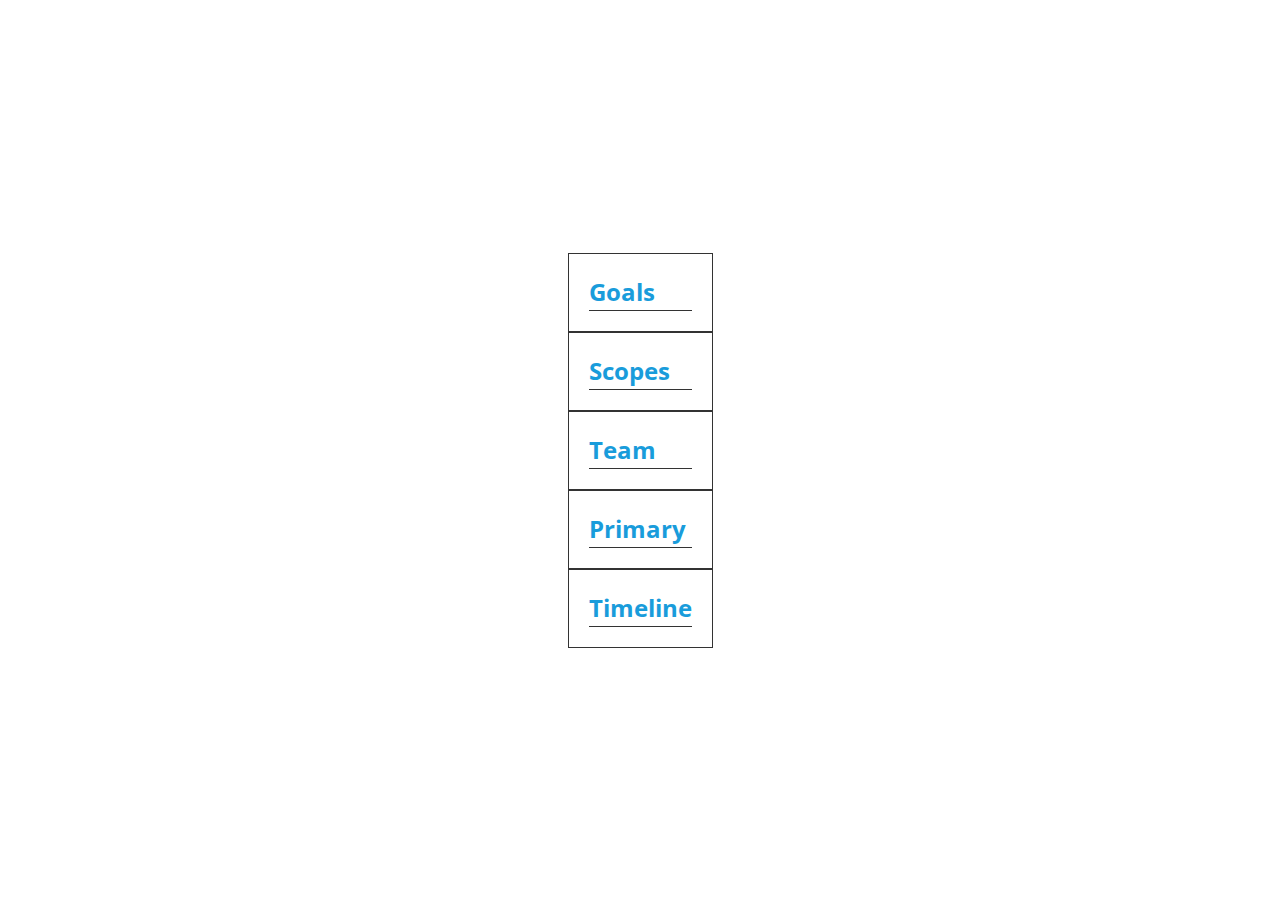
==== digital-cv.html @ c29b5b2c "finish layout for charter" ====
<!DOCTYPE html>
<html lang="en">
  <head>
    <meta charset="UTF-8" />
    <meta http-equiv="X-UA-Compatible" content="IE=edge" />
    <meta name="viewport" content="width=device-width, initial-scale=1.0" />
    <title>Project Charter</title>
    <link
      href="https://cdn.jsdelivr.net/npm/bootstrap@5.2.3/dist/css/bootstrap.min.css"
      rel="stylesheet"
      integrity="sha384-rbsA2VBKQhggwzxH7pPCaAqO46MgnOM80zW1RWuH61DGLwZJEdK2Kadq2F9CUG65"
      crossorigin="anonymous"
    />
    <link rel="stylesheet" href="./css/digital-cv.css" />
  </head>
  <body>
    <main id="main">
      <div class="container">
        <!-- <div class="grid-layout">
          <div class="goals box">
            <h2 class="title">Goals</h2>
          </div>
          <div class="scopes box">
            <h2 class="title">Scope</h2>
          </div>
          <div class="team box">
            <h2 class="title">Team</h2>
          </div>
          <div class="primary box">
            <h2 class="title">Primary</h2>
          </div>
          <div class="timeline box">
            <h2 class="title">Timeline</h2>
          </div>
        </div> -->
        <div class="grid-layout row g-2">
          <div class="col-lg-6">
            <div class="row mb-2">
              <div class="col-lg-12">
                <div class="goals box">
                  <h2 class="title">Goals</h2>
                  <hr />
                </div>
              </div>
            </div>
            <div class="row">
              <div class="col-lg-12">
                <div class="scopes box">
                  <h2 class="title">Scopes</h2>
                  <hr />
                </div>
              </div>
            </div>
          </div>
          <div class="col-lg-3">
            <div class="row mb-2">
              <div class="col-lg-12">
                <div class="team box">
                  <h2 class="title">Team</h2>
                  <hr />
                </div>
              </div>
            </div>
            <div class="row">
              <div class="col-lg-12">
                <div class="primary box">
                  <h2 class="title">Primary</h2>
                  <hr />
                </div>
              </div>
            </div>
          </div>
          <div class="col-lg-3">
            <div class="timeline box h-100">
              <h2 class="title">Timeline</h2>
              <hr />
            </div>
          </div>
        </div>
      </div>
    </main>
    <script
      src="https://cdn.jsdelivr.net/npm/bootstrap@5.2.3/dist/js/bootstrap.bundle.min.js"
      integrity="sha384-kenU1KFdBIe4zVF0s0G1M5b4hcpxyD9F7jL+jjXkk+Q2h455rYXK/7HAuoJl+0I4"
      crossorigin="anonymous"
    ></script>
  </body>
</html>
---- css/digital-cv.css ----
@import url('https://fonts.googleapis.com/css2?family=Open+Sans:wght@300;400;500;600;700&display=swap');
* {
  margin: 0px;
  padding: 0;
  box-sizing: border-box;
}
body {
  font-family: 'Open Sans', sans-serif;
  line-height: 1.5;
}
.box {
  border: 1px solid #333;
  padding: 20px;
}
hr {
  background-color: #333;
  border: none;
  height: 1px;
}
#main {
  display: grid;
  place-items: center;
  height: 100vh;
}
/* .grid-layout {
  display: grid;
  grid-template-columns: 2fr 1fr 1fr;
  grid-template-rows: 1fr 1fr;
  gap: 10px;
} */
/* .scopes {
  grid-column: 1/2;
  grid-row: 2/3;
}
.primary {
  grid-column: 2/3;
  grid-row: 2/3;
}
.timeline {
  grid-row: 1/3;
} */
.title {
  color: #199cdb;
  font-weight: 700;
}
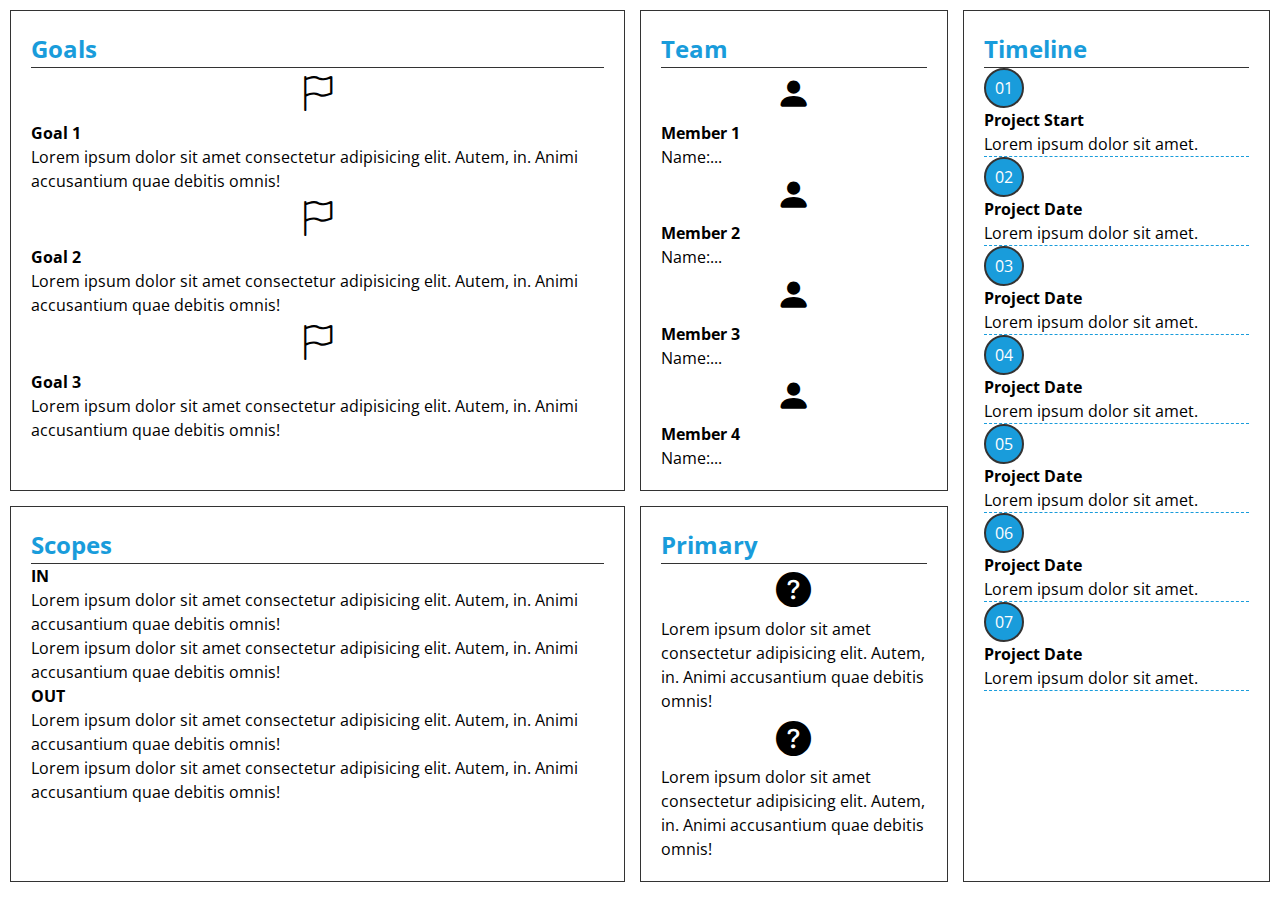
==== commit 3e277041: "finish project" ====
--- a/digital-cv.html
+++ b/digital-cv.html
@@ -11,71 +11,220 @@
       integrity="sha384-rbsA2VBKQhggwzxH7pPCaAqO46MgnOM80zW1RWuH61DGLwZJEdK2Kadq2F9CUG65"
       crossorigin="anonymous"
     />
+    <link
+      rel="stylesheet"
+      href="https://cdn.jsdelivr.net/npm/bootstrap-icons@1.10.4/font/bootstrap-icons.css"
+    />
     <link rel="stylesheet" href="./css/digital-cv.css" />
   </head>
   <body>
     <main id="main">
       <div class="container">
-        <!-- <div class="grid-layout">
+        <div class="grid-layout">
           <div class="goals box">
             <h2 class="title">Goals</h2>
-          </div>
+            <hr />
+            <div class="goals-item d-flex flex-column flex-lg-row p-3 border-bottom gap-1 gap-lg-5">
+              <div class="icon goals-icon"><i class="bi bi-flag"></i></div>
+              <div class="goals-content">
+                <h4 class="heading goals-heading">Goal 1</h4>
+                <p class="detail goals-detail">
+                  Lorem ipsum dolor sit amet consectetur adipisicing elit. Autem, in. Animi
+                  accusantium quae debitis omnis!
+                </p>
+              </div>
+            </div>
+            <!-- ONE GOALS ITEM -->
+            <div class="goals-item d-flex flex-column flex-lg-row p-3 border-bottom gap-1 gap-lg-5">
+              <div class="icon goals-icon"><i class="bi bi-flag"></i></div>
+              <div class="goals-content">
+                <h4 class="heading goals-heading">Goal 2</h4>
+                <p class="detail goals-detail">
+                  Lorem ipsum dolor sit amet consectetur adipisicing elit. Autem, in. Animi
+                  accusantium quae debitis omnis!
+                </p>
+              </div>
+            </div>
+            <!-- ONE GOALS ITEM -->
+            <div class="goals-item d-flex flex-column flex-lg-row p-3 border-bottom gap-1 gap-lg-5">
+              <div class="icon goals-icon"><i class="bi bi-flag"></i></div>
+              <div class="goals-content">
+                <h4 class="heading goals-heading">Goal 3</h4>
+                <p class="detail goals-detail">
+                  Lorem ipsum dolor sit amet consectetur adipisicing elit. Autem, in. Animi
+                  accusantium quae debitis omnis!
+                </p>
+              </div>
+            </div>
+            <!-- ONE GOALS ITEM -->
+          </div>
+          <!-- END GOALS -->
           <div class="scopes box">
-            <h2 class="title">Scope</h2>
-          </div>
+            <h2 class="title">Scopes</h2>
+            <hr />
+            <div class="scopes-item d-flex flex-column flex-lg-row p-2 gap-2 gap-lg-5">
+              <div class="scopes-in">
+                <h4 class="heading scopes-heading">IN</h4>
+                <p class="detail scopes-detail">
+                  Lorem ipsum dolor sit amet consectetur adipisicing elit. Autem, in. Animi
+                  accusantium quae debitis omnis!
+                </p>
+                <p class="detail scopes-detail">
+                  Lorem ipsum dolor sit amet consectetur adipisicing elit. Autem, in. Animi
+                  accusantium quae debitis omnis!
+                </p>
+              </div>
+              <div class="scopes-out">
+                <h4 class="heading scopes-heading">OUT</h4>
+                <p class="detail scopes-detail">
+                  Lorem ipsum dolor sit amet consectetur adipisicing elit. Autem, in. Animi
+                  accusantium quae debitis omnis!
+                </p>
+                <p class="detail scopes-detail">
+                  Lorem ipsum dolor sit amet consectetur adipisicing elit. Autem, in. Animi
+                  accusantium quae debitis omnis!
+                </p>
+              </div>
+            </div>
+          </div>
+          <!-- END SCOPES -->
           <div class="team box">
             <h2 class="title">Team</h2>
-          </div>
+            <hr />
+            <div class="team-item d-flex flex-column flex-lg-row p-2 gap-1 gap-lg-5">
+              <div class="icon team-icon"><i class="bi bi-person-fill"></i></div>
+              <div class="team-content">
+                <h4 class="heading team-heading">Member 1</h4>
+                <p class="detail team-detail">Name:...</p>
+              </div>
+            </div>
+            <!-- ONE TEAM ITEM -->
+            <div class="team-item d-flex flex-column flex-lg-row p-2 gap-1 gap-lg-5">
+              <div class="icon team-icon"><i class="bi bi-person-fill"></i></div>
+              <div class="team-content">
+                <h4 class="heading team-heading">Member 2</h4>
+                <p class="detail team-detail">Name:...</p>
+              </div>
+            </div>
+            <!-- ONE TEAM ITEM -->
+            <div class="team-item d-flex flex-column flex-lg-row p-2 gap-1 gap-lg-5">
+              <div class="icon team-icon"><i class="bi bi-person-fill"></i></div>
+              <div class="team-content">
+                <h4 class="heading team-heading">Member 3</h4>
+                <p class="detail team-detail">Name:...</p>
+              </div>
+            </div>
+            <!-- ONE TEAM ITEM -->
+            <div class="team-item d-flex flex-column flex-lg-row p-2 gap-1 gap-lg-5">
+              <div class="icon team-icon"><i class="bi bi-person-fill"></i></div>
+              <div class="team-content">
+                <h4 class="heading team-heading">Member 4</h4>
+                <p class="detail team-detail">Name:...</p>
+              </div>
+            </div>
+            <!-- ONE TEAM ITEM -->
+          </div>
+          <!-- END TEAM -->
           <div class="primary box">
             <h2 class="title">Primary</h2>
-          </div>
+            <hr />
+            <div class="primary-item d-flex flex-column flex-lg-row p-2 gap-1 gap-lg-4">
+              <div class="icon primary-icon"><i class="bi bi-question-circle-fill"></i></div>
+              <div class="primary-content">
+                <p class="detail primary-detail">
+                  Lorem ipsum dolor sit amet consectetur adipisicing elit. Autem, in. Animi
+                  accusantium quae debitis omnis!
+                </p>
+              </div>
+            </div>
+            <!-- ONE PRIMARY ITEM -->
+            <div class="primary-item d-flex flex-column flex-lg-row p-2 gap-1 gap-lg-4">
+              <div class="icon primary-icon"><i class="bi bi-question-circle-fill"></i></div>
+              <div class="primary-content">
+                <p class="detail primary-detail">
+                  Lorem ipsum dolor sit amet consectetur adipisicing elit. Autem, in. Animi
+                  accusantium quae debitis omnis!
+                </p>
+              </div>
+            </div>
+            <!-- ONE PRIMARY ITEM -->
+          </div>
+          <!-- END PRIMARY -->
           <div class="timeline box">
             <h2 class="title">Timeline</h2>
-          </div>
-        </div> -->
-        <div class="grid-layout row g-2">
-          <div class="col-lg-6">
-            <div class="row mb-2">
-              <div class="col-lg-12">
-                <div class="goals box">
-                  <h2 class="title">Goals</h2>
-                  <hr />
-                </div>
-              </div>
-            </div>
-            <div class="row">
-              <div class="col-lg-12">
-                <div class="scopes box">
-                  <h2 class="title">Scopes</h2>
-                  <hr />
-                </div>
-              </div>
-            </div>
-          </div>
-          <div class="col-lg-3">
-            <div class="row mb-2">
-              <div class="col-lg-12">
-                <div class="team box">
-                  <h2 class="title">Team</h2>
-                  <hr />
-                </div>
-              </div>
-            </div>
-            <div class="row">
-              <div class="col-lg-12">
-                <div class="primary box">
-                  <h2 class="title">Primary</h2>
-                  <hr />
-                </div>
-              </div>
-            </div>
-          </div>
-          <div class="col-lg-3">
-            <div class="timeline box h-100">
-              <h2 class="title">Timeline</h2>
-              <hr />
-            </div>
-          </div>
+            <hr />
+            <div class="timeline-item d-flex flex-column flex-lg-row p-2 gap-1 gap-lg-4">
+              <div class="number-box">
+                <span class="timeline-number">01</span>
+              </div>
+              <div class="timeline-content border-bottom-dotted">
+                <h4 class="heading timeline-heading">Project Start</h4>
+                <p class="detail timeline-detail">Lorem ipsum dolor sit amet.</p>
+              </div>
+            </div>
+            <!-- ONE TIMELINE ITEM -->
+            <div class="timeline-item d-flex flex-column flex-lg-row p-2 gap-1 gap-lg-4">
+              <div class="number-box">
+                <span class="timeline-number">02</span>
+              </div>
+              <div class="timeline-content border-bottom-dotted">
+                <h4 class="heading timeline-heading">Project Date</h4>
+                <p class="detail timeline-detail">Lorem ipsum dolor sit amet.</p>
+              </div>
+            </div>
+            <!-- ONE TIMELINE ITEM -->
+            <div class="timeline-item d-flex flex-column flex-lg-row p-2 gap-1 gap-lg-4">
+              <div class="number-box">
+                <span class="timeline-number">03</span>
+              </div>
+              <div class="timeline-content border-bottom-dotted">
+                <h4 class="heading timeline-heading">Project Date</h4>
+                <p class="detail timeline-detail">Lorem ipsum dolor sit amet.</p>
+              </div>
+            </div>
+            <!-- ONE TIMELINE ITEM -->
+            <div class="timeline-item d-flex flex-column flex-lg-row p-2 gap-1 gap-lg-4">
+              <div class="number-box">
+                <span class="timeline-number">04</span>
+              </div>
+              <div class="timeline-content border-bottom-dotted">
+                <h4 class="heading timeline-heading">Project Date</h4>
+                <p class="detail timeline-detail">Lorem ipsum dolor sit amet.</p>
+              </div>
+            </div>
+            <!-- ONE TIMELINE ITEM -->
+            <div class="timeline-item d-flex flex-column flex-lg-row p-2 gap-1 gap-lg-4">
+              <div class="number-box">
+                <span class="timeline-number">05</span>
+              </div>
+              <div class="timeline-content border-bottom-dotted">
+                <h4 class="heading timeline-heading">Project Date</h4>
+                <p class="detail timeline-detail">Lorem ipsum dolor sit amet.</p>
+              </div>
+            </div>
+            <!-- ONE TIMELINE ITEM -->
+            <div class="timeline-item d-flex flex-column flex-lg-row p-2 gap-1 gap-lg-4">
+              <div class="number-box">
+                <span class="timeline-number">06</span>
+              </div>
+              <div class="timeline-content border-bottom-dotted">
+                <h4 class="heading timeline-heading">Project Date</h4>
+                <p class="detail timeline-detail">Lorem ipsum dolor sit amet.</p>
+              </div>
+            </div>
+            <!-- ONE TIMELINE ITEM -->
+            <div class="timeline-item d-flex flex-column flex-lg-row p-2 gap-1 gap-lg-4">
+              <div class="number-box">
+                <span class="timeline-number">07</span>
+              </div>
+              <div class="timeline-content border-bottom-dotted">
+                <h4 class="heading timeline-heading">Project Date</h4>
+                <p class="detail timeline-detail">Lorem ipsum dolor sit amet.</p>
+              </div>
+            </div>
+            <!-- ONE TIMELINE ITEM -->
+          </div>
+          <!-- END TIMELINE -->
         </div>
       </div>
     </main>
--- a/css/digital-cv.css
+++ b/css/digital-cv.css
@@ -18,28 +18,66 @@
   height: 1px;
 }
 #main {
-  display: grid;
-  place-items: center;
-  height: 100vh;
+  margin: 10px;
 }
-/* .grid-layout {
+
+.grid-layout {
   display: grid;
   grid-template-columns: 2fr 1fr 1fr;
-  grid-template-rows: 1fr 1fr;
-  gap: 10px;
-} */
-/* .scopes {
-  grid-column: 1/2;
-  grid-row: 2/3;
+  grid-template-areas:
+    'goals team timeline'
+    'scopes primary timeline';
+  gap: 15px;
+}
+@media screen and (max-width: 991px) {
+  .grid-layout {
+    grid-template-columns: 1fr;
+    grid-template-areas:
+      'goals'
+      'scopes'
+      'team'
+      'primary'
+      'timeline';
+  }
+}
+.goals {
+  grid-area: goals;
+}
+.team {
+  grid-area: team;
+}
+.scopes {
+  grid-area: scopes;
 }
 .primary {
-  grid-column: 2/3;
-  grid-row: 2/3;
+  grid-area: primary;
 }
 .timeline {
-  grid-row: 1/3;
-} */
+  grid-area: timeline;
+}
 .title {
   color: #199cdb;
   font-weight: 700;
 }
+.icon {
+  font-size: 35px;
+  text-align: center;
+}
+.timeline-number {
+  background-color: #199cdb;
+  background-size: cover;
+  border-radius: 50%;
+  border: 2px solid #333;
+  color: #fff;
+  font-size: 16px;
+
+  height: 2.5em;
+  width: 2.5em;
+
+  display: flex;
+  align-items: center;
+  justify-content: center;
+}
+.border-bottom-dotted {
+  border-bottom: 1px dashed #199cdb;
+}
